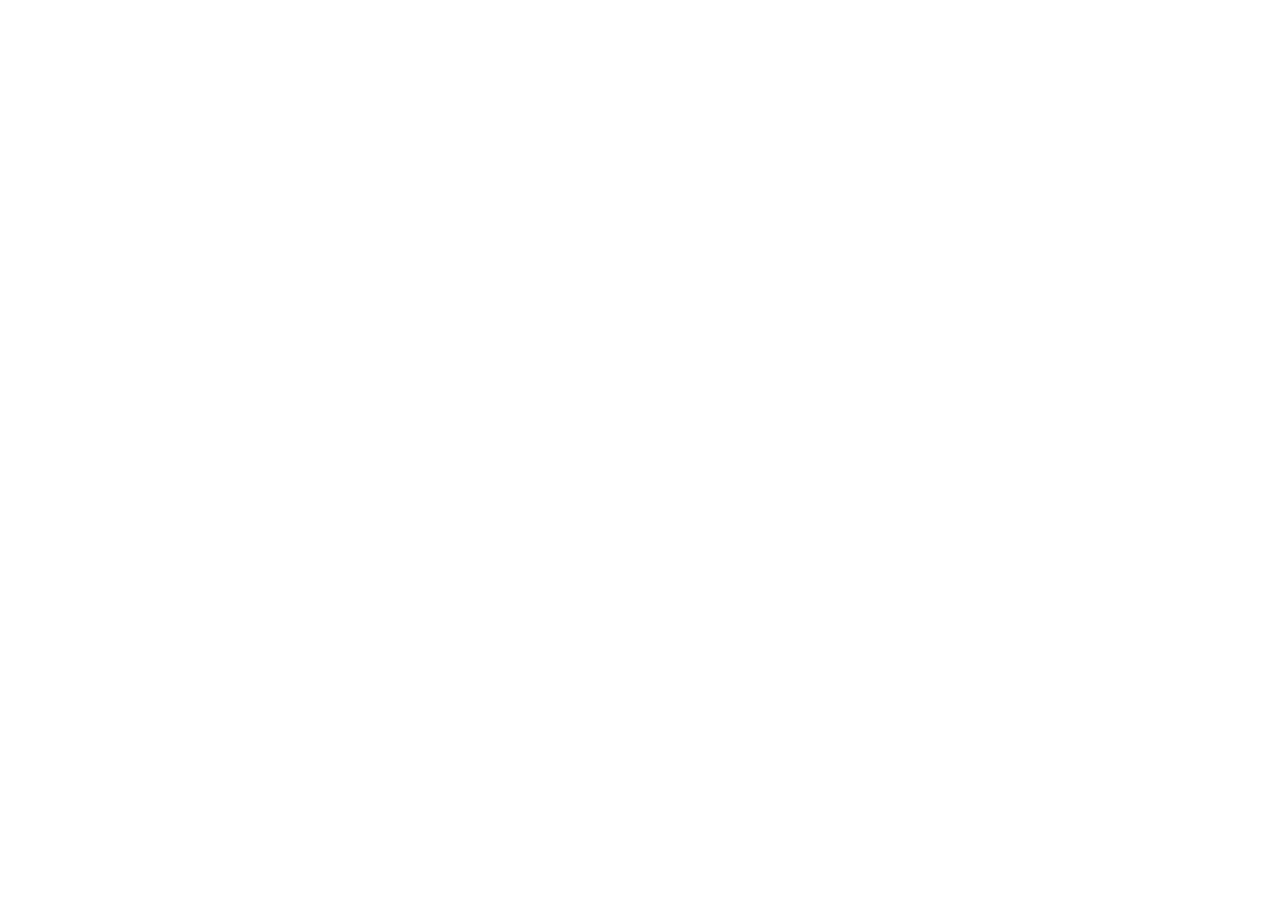
==== Data/node/app/public/index.html @ 99ad1682 "initial commit" ====
<!DOCTYPE html>
<html lang="en">
<head>
    <meta charset="UTF-8">
    <title>Title</title>
</head>
<body>

</body>
<script src="javascripts/lib/jquery-1.11.0.min.js"></script>
<script src="javascripts/loop.js"></script>
<script src="javascripts/changePage.js"></script>
</html>
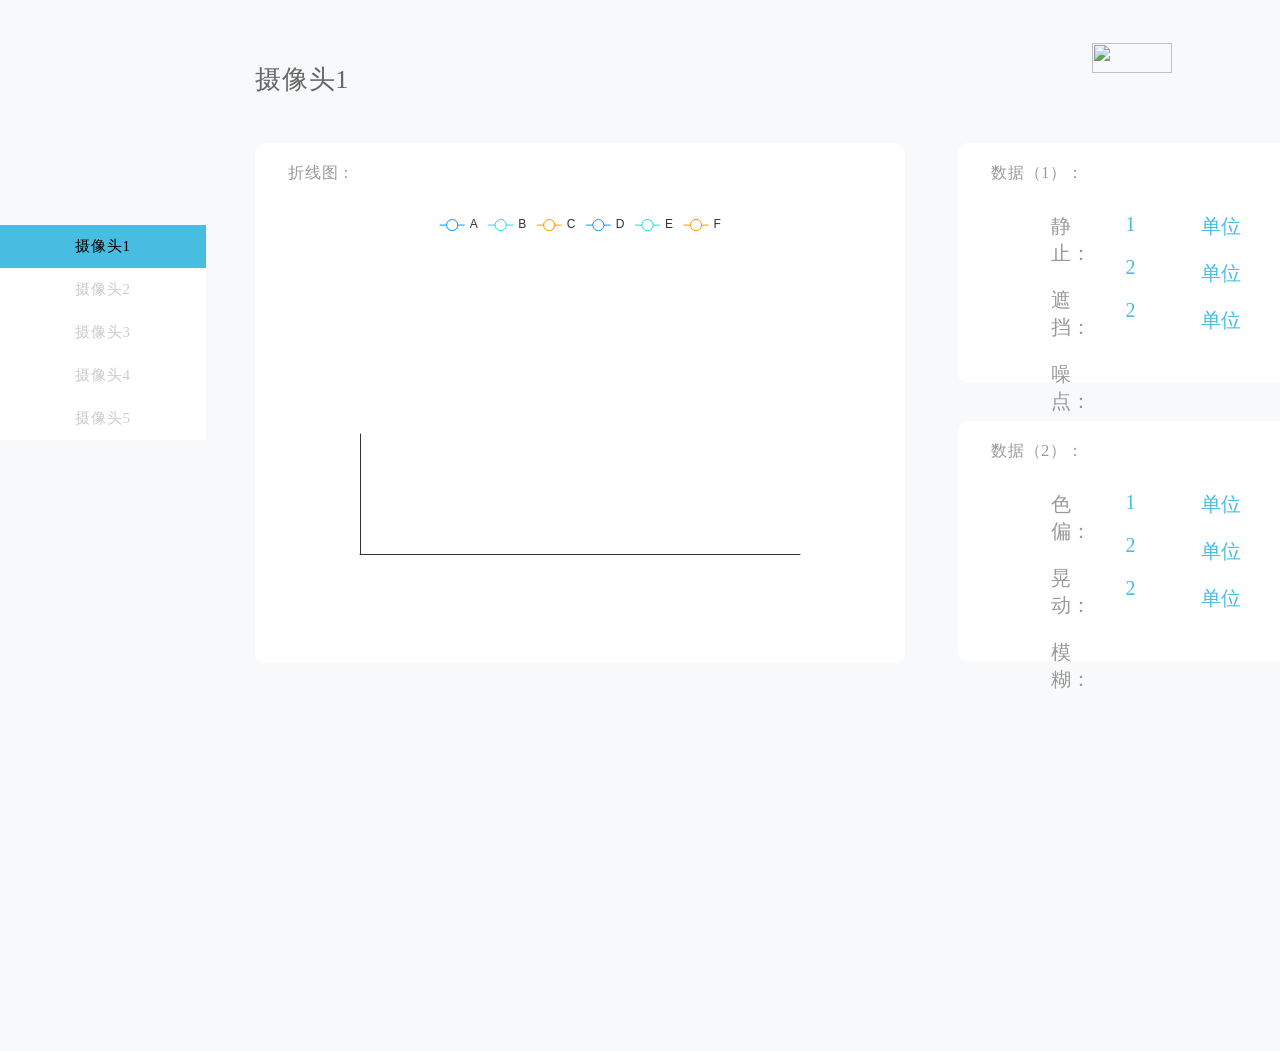
==== commit 1d73f082: "i" ====
--- a/Data/node/app/public/index.html
+++ b/Data/node/app/public/index.html
@@ -1,13 +1,114 @@
 <!DOCTYPE html>
-<html lang="en">
+<html lang="zh-CN">
 <head>
-    <meta charset="UTF-8">
-    <title>Title</title>
+    <meta charset="utf-8">
+    <link rel="stylesheet" type="text/css" href="css/web-3.css">
+    <script src="js/jquery-1.11.0.min.js"></script>
+    <script src="js/echarts.min.js"></script>
+    <script src="js/excel.js"></script>
+
+    <style>
+        .current a {
+            color: #000;
+            background: #47bde1;
+        }
+    </style>
+    <script src="main.js"></script>
+    <title>WAK-Home</title>
 </head>
 <body>
 
+
+<ul class="userMenu">
+    <li class="current" id="center"><a href="#">摄像头1</a></li>
+    <li id="traffic"><a href="#">摄像头2</a></li>
+    <li id="account"><a href="#">摄像头3</a></li>
+    <li id="analysis"><a href="#">摄像头4</a></li>
+    <li id="analysis1"><a href="#">摄像头5</a></li>
+
+</ul>
+<div id="content">
+    <div class="main">
+        <div class="heading1">
+            摄像头1
+        </div>
+        <div style="width: 80px;height: 30px;float:right;margin-right: 100px;">
+            <img class="img1" src="resource/export-1.png" alt="" style="width: 100%;height: 100%;CURSOR: pointer"
+                 onclick="tableToExcel()"></div>
+        <div class="section1">
+            <div class="heading2">
+                折线图：
+            </div>
+            <div id="mainq" style="width: 550px;height:400px;left: 50px;top: 50px;"></div>
+        </div>
+        <div class="section5">
+            <div class="heading2">
+                数据（1）：
+            </div>
+            <div style="top: 20px; position: relative;">
+                <div style="width: 60px;height: 30px; top:30px;position: relative;float: left;color: #999999;
+		font-size:20px;font-family: Microsoft YaHei UI;letter-spacing:0.75px;">
+                    <p>静止：</p>
+                    <p>遮挡：</p>
+                    <p>噪点：</p>
+                </div>
+                <div style="width: 50px;left: 15px; height: 30px;top:30px;float:left;position: relative;color: #47bde1;
+		font-size:20px;font-family: Microsoft YaHei UI;letter-spacing:0.75px;">
+                    <p id="text1">1</p>
+                    <p id="text2">2</p>
+                    <p id="text3">2</p>
+                </div>
+                <div style="width: 80px;left: 40px;height: 30px;top:30px;float:left;position: relative;color: #47bde1;
+		font-size:20px;font-family: Microsoft YaHei UI;letter-spacing:0.75px;">
+                    <p>单位</p>
+                    <p>单位</p>
+                    <p>单位</p>
+                </div>
+                <div style="width: 200px;left: 40px;height: 30px;top:30px;float:left;position: relative;color: #999999;
+		font-size:20px;font-family: Microsoft YaHei UI;letter-spacing:0.75px;">
+                    <p>标准范围：(1~2)</p>
+                    <p>标准范围：(1~2)</p>
+                    <p>标准范围：(1~2)</p>
+                </div>
+            </div>
+        </div>
+        <div class="section6">
+            <div class="heading2">
+                数据（2）：
+            </div>
+            <div style="top: 20px; position: relative;">
+                <div style="width: 60px;height: 30px; top:30px;position: relative;float: left;color: #999999;
+		font-size:20px;font-family: Microsoft YaHei UI;letter-spacing:0.75px;">
+                    <p>色偏：</p>
+                    <p>晃动：</p>
+                    <p>模糊：</p>
+                </div>
+                <div style="width: 50px;left: 15px; height: 30px;top:30px;float:left;position: relative;color: #47bde1;
+		font-size:20px;font-family: Microsoft YaHei UI;letter-spacing:0.75px;">
+                    <p id="text4">1</p>
+                    <p id="text5">2</p>
+                    <p id="text6">2</p>
+                </div>
+                <div style="width: 80px;left: 40px;height: 30px;top:30px;float:left;position: relative;color: #47bde1;
+		font-size:20px;font-family: Microsoft YaHei UI;letter-spacing:0.75px;">
+                    <p>单位</p>
+                    <p>单位</p>
+                    <p>单位</p>
+                </div>
+                <div style="width: 200px;left: 40px;height: 30px;top:30px;float:left;position: relative;color: #999999;
+		font-size:20px;font-family: Microsoft YaHei UI;letter-spacing:0.75px;">
+                    <p>标准范围：(1~2)</p>
+                    <p>标准范围：(1~2)</p>
+                    <p>标准范围：(1~2)</p>
+                </div>
+            </div>
+        </div>
+
+    </div>
+</div>
+
 </body>
-<script src="javascripts/lib/jquery-1.11.0.min.js"></script>
+<script src="main.js"></script>
+<script src="javascripts/changePage.js"></script>
 <script src="javascripts/loop.js"></script>
-<script src="javascripts/changePage.js"></script>
-</html>+</html>
--- a/Data/node/app/public/css/web-3.css
+++ b/Data/node/app/public/css/web-3.css
@@ -0,0 +1,90 @@
+﻿
+	body{
+		background:#f8f9fa url('../resource/1.jpg')no-repeat left top;
+		}
+	ul{
+		list-style-type:none;
+		margin:0;
+		padding:0;
+		position:absolute;
+		left:0px;
+		top:225px
+		}
+	a:link,a:visited{
+		display:block;
+		font-weight:regular;
+		color:#cccccc;
+		background-color:#ffffff;
+		width:182px;
+		text-align:center;
+		padding:12px;
+		text-decoration:none;
+		font-size: 15px;
+		font-family: "Microsoft YaHei UI";
+		letter-spacing:0.75px;
+		}
+	a:focus{
+		background-color:#47bde1;
+	}
+	a:hover,a:active{
+		background-color:#47bde1;
+		}
+	a:hover {color:#4d4d4d;}
+	.heading1 {
+		color: #666666;
+		font-size: 26px;
+		font-family: "Microsoft YaHei UI";
+		letter-spacing:0.75px;
+		position:relative;
+		left:247px;
+		top:54px;
+		}
+	.heading2 {
+		color: #999999;
+		font-size:16px;
+		font-family: "Microsoft YaHei UI";
+		letter-spacing:0.75px;
+        position:relative;
+		left:33px;
+		top:20px;
+		float: left;
+	}
+
+	.section1{
+		width: 650px;
+		height: 520px;
+		border-radius: 10px;
+		background-color: #ffffff;
+		position:relative;
+		left:247px;
+		top:100px;
+		}
+
+	.section2{
+		width: 500px;
+		height: 340px;
+		border-radius: 10px;
+		background-color: #ffffff;
+		position:relative;
+		left:950px;
+		top:-420px;
+		}
+
+.section5{
+		width: 500px;
+		height: 240px;
+		border-radius: 10px;
+		background-color: #ffffff;
+		position:relative;
+		left:950px;
+		top:-420px;
+		}
+.section6{
+		width: 500px;
+		height: 240px;
+		border-radius: 10px;
+		background-color: #ffffff;
+		position:relative;
+		left:950px;
+		top:-382px;
+		}
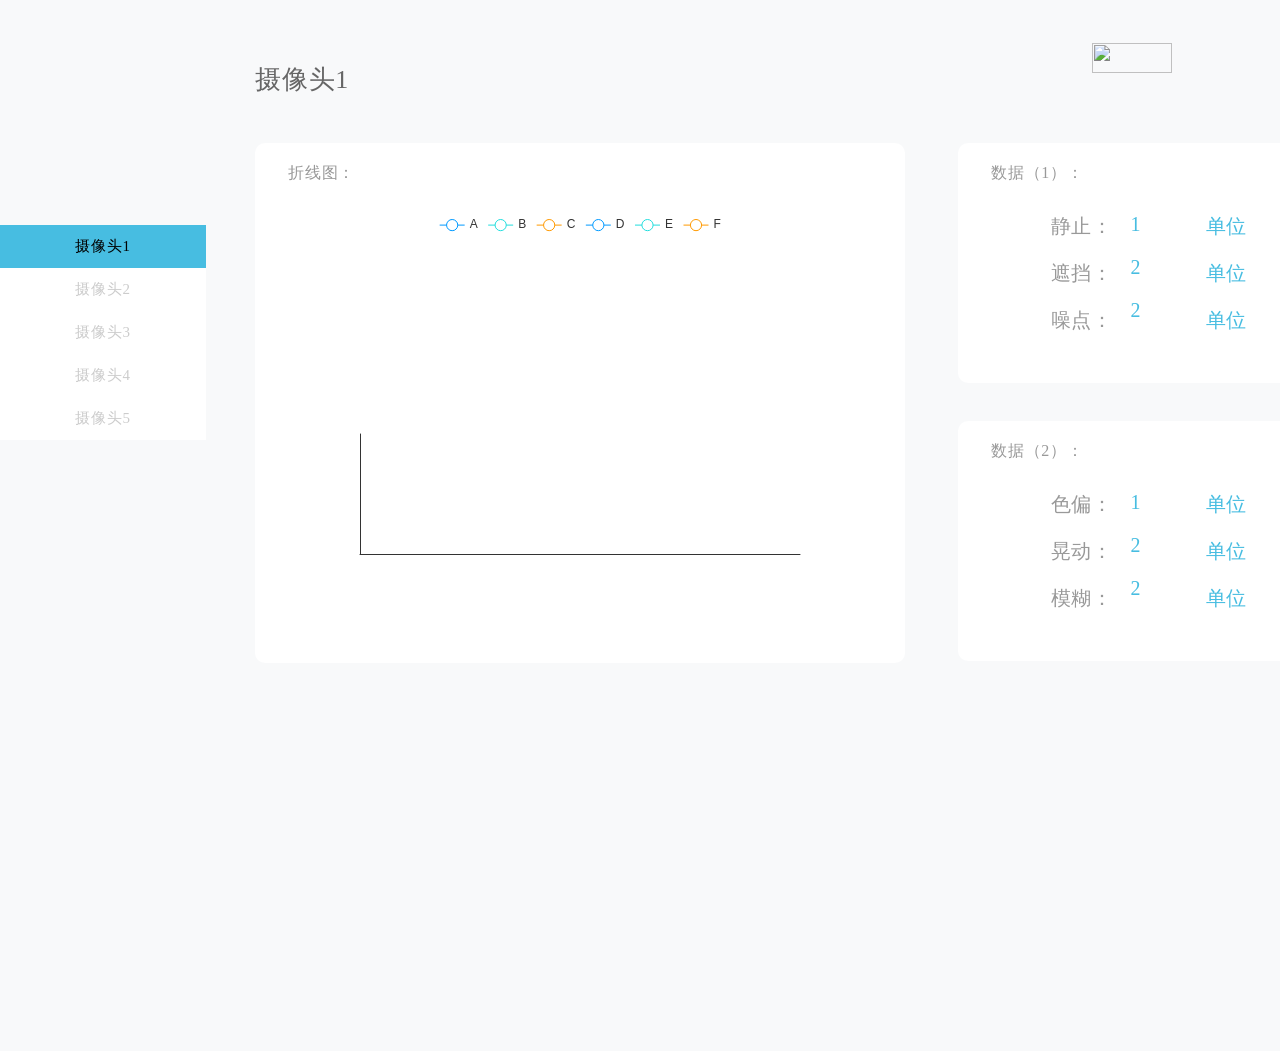
==== commit 2253828b: "initial commit" ====
--- a/Data/node/app/public/index.html
+++ b/Data/node/app/public/index.html
@@ -46,7 +46,7 @@
                 数据（1）：
             </div>
             <div style="top: 20px; position: relative;">
-                <div style="width: 60px;height: 30px; top:30px;position: relative;float: left;color: #999999;
+                <div style="width: 65px;height: 30px; top:30px;position: relative;float: left;color: #999999;
 		font-size:20px;font-family: Microsoft YaHei UI;letter-spacing:0.75px;">
                     <p>静止：</p>
                     <p>遮挡：</p>
@@ -77,7 +77,7 @@
                 数据（2）：
             </div>
             <div style="top: 20px; position: relative;">
-                <div style="width: 60px;height: 30px; top:30px;position: relative;float: left;color: #999999;
+                <div style="width: 65px;height: 30px; top:30px;position: relative;float: left;color: #999999;
 		font-size:20px;font-family: Microsoft YaHei UI;letter-spacing:0.75px;">
                     <p>色偏：</p>
                     <p>晃动：</p>
